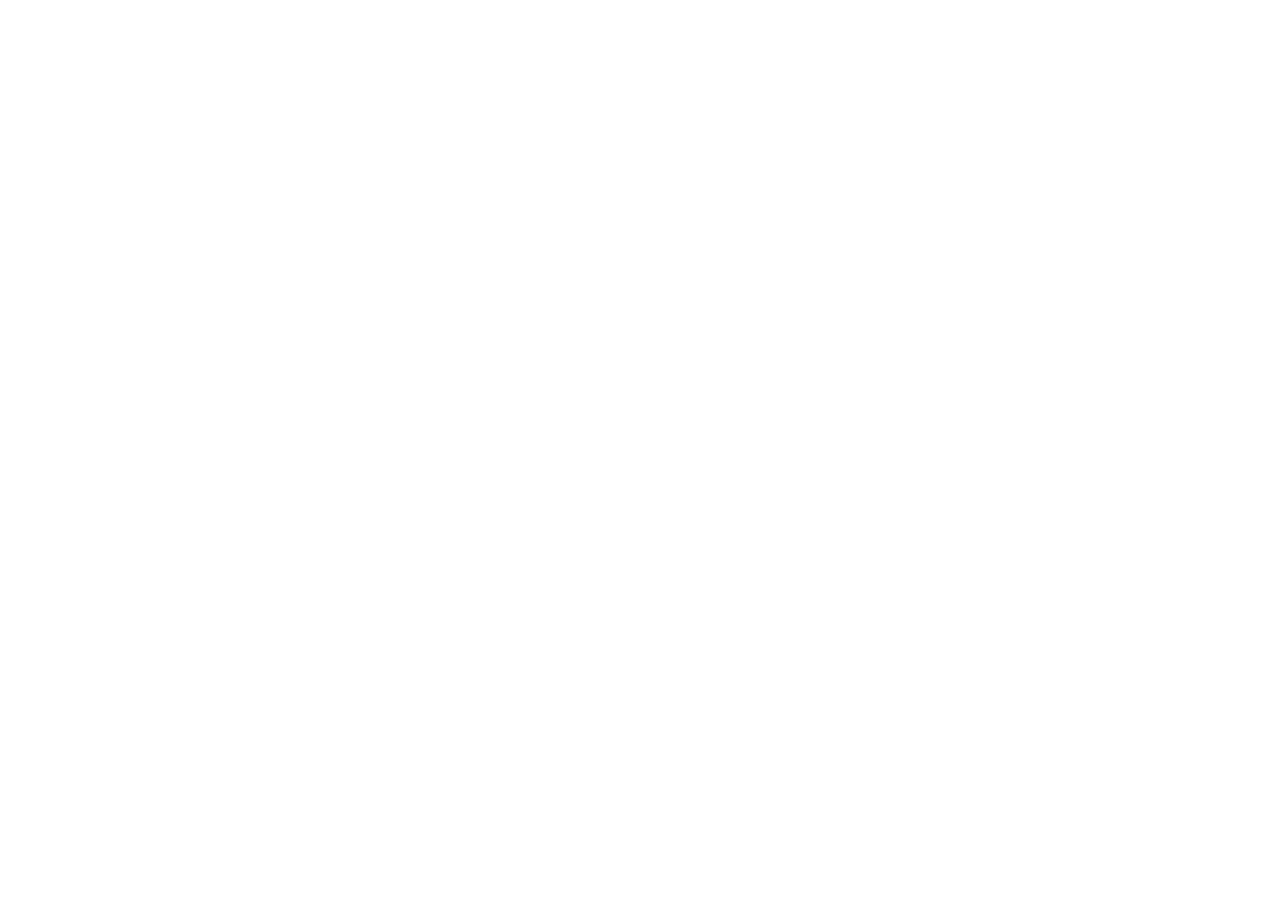
==== kontakt.html @ 820002ac "nieco" ====
<!DOCTYPE html>
<html lang="en">
<head>
    <meta charset="UTF-8">
    <meta name="viewport" content="width=device-width, initial-scale=1.0">
    <title>Document</title>
</head>
<body>
    
</body>
</html>
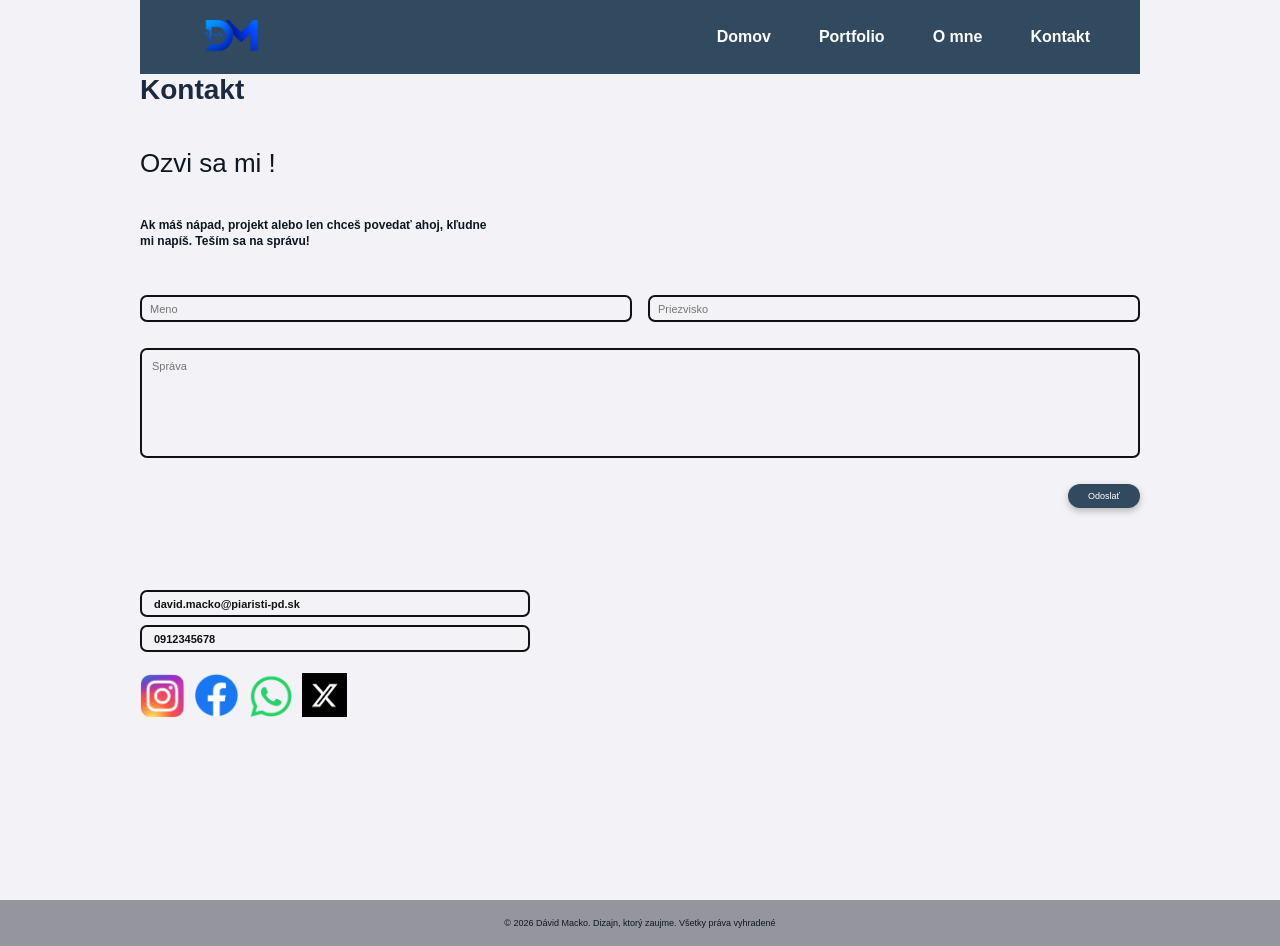
==== commit 892d4516: "mobilna verzia pravdepodobne hotovo" ====
--- a/kontakt.html
+++ b/kontakt.html
@@ -3,9 +3,125 @@
 <head>
     <meta charset="UTF-8">
     <meta name="viewport" content="width=device-width, initial-scale=1.0">
+    <link rel="stylesheet" href="css/style.css">
     <title>Document</title>
 </head>
 <body>
-    
+    <main class="kontakt">
+<header class="header">
+        <div class="header__logo">
+            <img src="images/logo.png" alt="moje_logo">
+        </div>
+
+        <button class="header__menu" type="button" aria-label="Otvoriť menu" aria-expanded="false">&#9776;</button>
+
+        <nav class="header__nav" aria-label="Hlavná navigácia">
+            <a href="index.html" class="header__link">Domov</a>
+            <a href="portfolio.html" class="header__link">Portfolio</a>
+            <a href="o_mne.html" class="header__link">O mne</a>
+            <a href="kontakt.html" class="header__link">Kontakt</a>
+        </nav>
+    </header>
+    <section class="kontakt__hero">
+        <h1 class="kontakt__nadpis">Kontakt</h1>
+
+        <h2 class="kontakt__podnadpis">Ozvi sa mi !</h2>
+
+        <p class="kontakt__text">
+            Ak máš nápad, projekt alebo len chceš povedať ahoj,
+            kľudne mi napíš. Teším sa na správu!
+        </p>
+    </section>
+
+    <section class="formular">
+
+        <form class="formular__obsah">
+
+            <div class="formular__riadok">
+                <input
+                    type="text"
+                    class="formular__pole"
+                    placeholder="Meno"
+                    required>
+                    
+                <input
+                    type="text"
+                    class="formular__pole"
+                    placeholder="Priezvisko"
+                    required>
+            </div>
+
+            <textarea
+                class="formular__sprava"
+                placeholder="Správa"
+                required></textarea>
+
+            <button type="submit" class="formular__tlacidlo">
+                Odoslať
+            </button>
+
+        </form>
+
+    </section>
+
+    <section class="kontaktne_udaje">
+
+        <a href="mailto:david.macko@piaristi-pd.sk"
+            class="kontaktne_udaje__polozka">
+            david.macko@piaristi-pd.sk
+        </a>
+
+        <a href="tel:+421912345678"
+            class="kontaktne_udaje__polozka">
+            0912345678
+        </a>
+
+    </section>
+
+    <section class="socialne_siete">
+
+        <a href="#" class="socialne_siete__odkaz">
+            <img src="assets/icons/instagram.png" alt="Instagram">
+        </a>
+
+        <a href="#" class="socialne_siete__odkaz">
+            <img src="assets/icons/facebook.png" alt="Facebook">
+        </a>
+
+        <a href="#" class="socialne_siete__odkaz">
+            <img src="assets/icons/whatsapp.png" alt="WhatsApp">
+        </a>
+
+        <a href="#" class="socialne_siete__odkaz">
+            <img src="assets/icons/twitter.png" alt="X">
+        </a>
+
+    </section>
+    </main>
+        <footer class="footer">
+        <p class="footer__text">© 2026 Dávid Macko. Dizajn, ktorý zaujme. Všetky práva vyhradené</p>
+        </footer>
+<script>
+    const menuButton = document.querySelector('.header__menu');
+    const header = document.querySelector('.header');
+    const headerNav = document.querySelector('.header__nav');
+
+    if (menuButton && header && headerNav) {
+        menuButton.addEventListener('click', () => {
+            const isOpen = headerNav.classList.toggle('header__nav--open');
+            header.classList.toggle('header--open', isOpen);
+            menuButton.setAttribute('aria-expanded', String(isOpen));
+        });
+
+        // close menu when clicking a nav link
+        headerNav.querySelectorAll('a').forEach(link => {
+            link.addEventListener('click', () => {
+                headerNav.classList.remove('header__nav--open');
+                header.classList.remove('header--open');
+                menuButton.setAttribute('aria-expanded', 'false');
+            });
+        });
+    }
+</script>
 </body>
 </html>
--- a/css/style.css
+++ b/css/style.css
@@ -0,0 +1,1060 @@
+@import url('https://fonts.googleapis.com/css2?family=Allerta+Stencil&family=Poppins:ital,wght@0,100;0,200;0,300;0,400;0,500;0,600;0,700;0,800;0,900;1,100;1,200;1,300;1,400;1,500;1,600;1,700;1,800;1,900&display=swap'); /*Allerta Stencil-Nadpisy projektor*/
+
+@import url('https://fonts.googleapis.com/css2?family=Allerta+Stencil&family=Inter:ital,opsz,wght@0,14..32,100..900;1,14..32,100..900&family=Poppins:ital,wght@0,100;0,200;0,300;0,400;0,500;0,600;0,700;0,800;0,900;1,100;1,200;1,300;1,400;1,500;1,600;1,700;1,800;1,900&display=swap');/*Text*/
+
+@import url('https://fonts.googleapis.com/css2?family=Allerta+Stencil&family=Inria+Serif:ital,wght@0,300;0,400;0,700;1,300;1,400;1,700&family=Inter:ital,opsz,wght@0,14..32,100..900;1,14..32,100..900&family=Poppins:ital,wght@0,100;0,200;0,300;0,400;0,500;0,600;0,700;0,800;0,900;1,100;1,200;1,300;1,400;1,500;1,600;1,700;1,800;1,900&display=swap');/*Velke nadpisy*/
+ 
+:root{
+    --pozadie: #F3F3F7;
+    --footer:#95959D;
+    --primarna: #324A5F;
+    --tlacidla: #324A5F;
+    --menu:#324A5F;
+    --menu_text:#000000;
+    --nadpis:#1B2A41;
+    --pod_nadpis:#000000;
+    --nadpisy_projektov:#0C1821;
+    --text:#0C1821;
+    --bulet_point_text1:#0C1821;
+    --bulet_point_text2:#FFFFFF;
+    --tlacidla_text:#FFFFFF;
+    --okno:#FFFFFF;
+ 
+    --nadpisy_projektov: "Allerta Stencil", sans-serif;
+    --font-text: "Inter", sans-serif;
+    --velke_nadpisy: "Inria Serif", serif;
+ 
+    --medzera-s: 1rem;
+    --medzera-m: 1.5rem;
+    --medzera-l: 2rem;
+    --medzera-xl: 3rem;
+}
+ 
+ 
+ 
+ 
+ 
+ 
+*{
+
+    box-sizing:border-box;
+
+}
+
+body{
+    padding: 0;
+    margin:0;
+
+    background:var(--pozadie);
+
+    color:var(--text);
+
+    font-family:var(--font-text);
+
+}
+
+img{
+
+    max-width:100%;
+
+    display:block;
+
+}
+
+a{
+
+    text-decoration:none;
+
+}
+
+/* HEADER */
+
+.header{
+
+    height:74px;
+
+    background:var(--primarna);
+
+    display:flex;
+
+    justify-content:space-between;
+
+    align-items:center;
+
+    padding:0 16px;
+    margin: 0;
+
+}
+
+.header__logo img{
+
+    width:82px;
+
+}
+
+.header__menu{
+
+    display:flex;
+
+    background:none;
+
+    border:none;
+
+    color:#111;
+
+    font-size:34px;
+
+    cursor:pointer;
+
+}
+
+.header__nav{
+
+    display:none;
+
+}
+
+.header__nav--open{
+
+    display:flex;
+
+    position:absolute;
+
+    top:74px;
+
+    left:0;
+
+    width:100%;
+
+    background:var(--primarna);
+
+    flex-direction:column;
+
+    align-items:center;
+
+    gap:18px;
+
+    padding:20px 0;
+
+    z-index:10;
+
+}
+
+.header__link{
+
+    color:white;
+
+    font-weight:700;
+
+}
+
+/* MAIN */
+
+.main{
+
+    padding:14px 18px 90px;
+    margin: 0;
+    
+
+}
+
+/* INDEX + O MNE HERO */
+
+.hero{
+
+    display:flex;
+
+    flex-direction:column;
+
+    align-items:center;
+
+    text-align:center;
+
+    gap:22px;
+
+    margin-bottom:58px;
+
+}
+
+.o_mne .hero{
+
+    align-items:flex-start;
+
+    text-align:left;
+
+    margin-bottom:42px;
+
+}
+
+.hero__obrazok img{
+
+    width:250px;
+
+    height:auto;
+
+    object-fit:cover;
+
+}
+
+.o_mne .hero__obrazok img{
+
+    width:250px;
+
+}
+
+.hero__nadpis{
+
+    font-family:var(--font-nadpis);
+
+    color:var(--nadpis);
+
+    font-size:26px;
+
+    line-height:1.25;
+
+    margin:0 0 22px;
+
+}
+
+.index .hero__nadpis{
+
+    font-family:var(--font-text);
+
+    font-size:20px;
+
+    font-weight:800;
+
+    max-width:250px;
+
+    margin:0 auto 24px;
+
+}
+
+.hero__text{
+
+    font-size:14px;
+
+    line-height:1.45;
+
+    margin:0 0 26px;
+
+}
+
+.hero__tlacidlo{
+
+    display:inline-block;
+
+    background:var(--primarna);
+
+    color:white;
+
+    padding:12px 28px;
+
+    border-radius:28px;
+
+    font-size:13px;
+
+    box-shadow:0 4px 8px rgba(0,0,0,.25);
+
+    transition:.25s;
+
+}
+
+.hero__tlacidlo:hover{
+
+    transform:translateY(-3px);
+
+}
+
+/* IKONY O MNE */
+
+.hero__icons{
+
+    display:flex;
+
+    gap:10px;
+
+    flex-wrap:wrap;
+
+    margin-top:28px;
+
+}
+
+.icon_badge{
+
+    width:56px;
+
+    height:56px;
+
+    border-radius:8px;
+
+    display:flex;
+
+    justify-content:center;
+
+    align-items:center;
+
+    color:white;
+
+    font-size:22px;
+
+    font-weight:800;
+
+    box-shadow:0 3px 7px rgba(0,0,0,.25);
+
+}
+
+/* PROJEKTY NA INDEXE */
+
+.projekty{
+
+    display:flex;
+
+    flex-direction:column;
+
+    gap:14px;
+
+}
+
+.projekty__nadpis{
+
+    font-family:var(--font-projekty);
+
+    font-size:14px;
+
+    margin:0 0 12px;
+
+    color:#111;
+
+}
+
+.index .projekty__nadpis{
+
+    margin-top:10px;
+
+}
+
+.projekty article{
+
+    background:white;
+
+    border-radius:18px;
+
+    padding:14px;
+
+    box-shadow:0 4px 8px rgba(0,0,0,.25);
+
+}
+
+.projekty__karta__nadpis{
+
+    font-family:var(--font-projekty);
+
+    font-size:13px;
+
+    margin:0 0 12px;
+
+    color:#111;
+
+}
+
+.projekty__karta__nadpis::before{
+
+    content:"• ";
+
+}
+
+.projekty__obsah{
+
+    display:flex;
+
+    align-items:center;
+
+    gap:18px;
+
+}
+
+.projekty__obrazok{
+
+    width:130px;
+
+    height:130px;
+
+    object-fit:cover;
+
+}
+
+.projekty__info{
+
+    flex:1;
+
+    font-size:11px;
+
+    line-height:1.35;
+
+    margin:0;
+
+}
+
+.projekty__tlacidlo{
+
+    align-self:flex-end;
+
+    background:var(--primarna);
+
+    color:white;
+
+    font-size:9px;
+
+    padding:9px 15px;
+
+    border-radius:20px;
+
+    box-shadow:0 3px 7px rgba(0,0,0,.25);
+
+}
+
+/* O MNE - ZRUČNOSTI */
+
+.o_mne .projekty{
+
+    gap:14px;
+
+}
+
+.o_mne .projekty__nadpis{
+
+    font-family:var(--font-nadpis);
+
+    font-size:24px;
+
+    margin:30px 0 12px;
+
+}
+
+.o_mne .projekty article{
+
+    padding:13px 18px;
+
+    border-radius:18px;
+
+}
+
+.o_mne .projekty article:nth-of-type(odd){
+
+    background:var(--primarna);
+
+    color:white;
+
+}
+
+.o_mne .projekty article:nth-of-type(even){
+
+    background:white;
+
+    color:#111;
+
+}
+
+.o_mne .projekty__karta__nadpis{
+
+    font-family:var(--font-text);
+
+    font-size:13px;
+
+    font-weight:400;
+
+    margin:0;
+
+}
+
+.o_mne .projekty__karta__nadpis::before{
+
+    content:"";
+
+}
+
+.o_mne .projekty__obsah{
+
+    display:block;
+
+}
+
+.projekty__list{
+
+    list-style:none;
+
+    padding:0;
+
+    margin:0;
+
+    font-size:12px;
+
+    line-height:1.35;
+
+}
+
+.projekty__list li::before{
+
+    content:"• ";
+
+}
+
+/* PORTFÓLIO */
+
+.portfolio .hero{
+
+    align-items:flex-start;
+
+    text-align:left;
+
+    margin-bottom:18px;
+
+}
+
+.portfolio .hero__nadpis{
+
+    font-size:28px;
+
+    margin-bottom:10px;
+
+}
+
+.portfolio .hero__text{
+
+    font-size:11px;
+
+    margin:0;
+
+}
+
+.portfolio-list{
+
+    display:flex;
+
+    flex-direction:column;
+
+    gap:8px;
+
+}
+
+.portfolio-card{
+
+    background:white;
+
+    border-radius:16px;
+
+    padding:12px;
+
+    box-shadow:0 4px 8px rgba(0,0,0,.28);
+
+    display:grid;
+
+    grid-template-columns:118px 1fr;
+
+    column-gap:18px;
+
+    min-height:178px;
+
+}
+
+.portfolio-card__image{
+
+    grid-column:1;
+
+    grid-row:2 / 4;
+
+    width:118px;
+
+    height:118px;
+
+    overflow:hidden;
+
+}
+
+.portfolio-card__image img{
+
+    width:100%;
+
+    height:100%;
+
+    object-fit:cover;
+
+}
+
+.portfolio-card__content{
+
+    display:contents;
+
+}
+
+.portfolio-card__title{
+
+    grid-column:1 / 3;
+
+    font-family:var(--font-text);
+
+    font-size:12px;
+
+    font-weight:700;
+
+    margin:0 0 12px;
+
+    color:#111;
+
+}
+
+.portfolio-card__title::before{
+
+    content:"• ";
+
+}
+
+.portfolio-card__description{
+
+    grid-column:2;
+
+    grid-row:2;
+
+    font-size:10.5px;
+
+    line-height:1.25;
+
+    margin:24px 0 0;
+
+}
+
+.portfolio-card__footer{
+
+    grid-column:1 / 3;
+
+    grid-row:3;
+
+    display:flex;
+
+    justify-content:space-between;
+
+    align-items:flex-end;
+
+    margin-top:10px;
+
+}
+
+.portfolio-card__tool-icon{
+
+    width:22px;
+
+    height:22px;
+
+    object-fit:contain;
+
+    border-radius:4px;
+
+}
+
+.btn,
+
+.btn--project{
+
+    border:none;
+
+    background:var(--primarna);
+
+    color:white;
+
+    border-radius:18px;
+
+    padding:7px 10px;
+
+    font-size:8px;
+
+    line-height:1.05;
+
+    cursor:pointer;
+
+    box-shadow:0 3px 6px rgba(0,0,0,.25);
+
+}
+
+.btn--project:hover{
+
+    transform:translateY(-2px);
+
+}
+
+/* MODAL PORTFÓLIO */
+
+.portfolio-modal{
+
+    display:none;
+
+    position:fixed;
+
+    inset:0;
+
+    background:rgba(0,0,0,.85);
+
+    z-index:100;
+
+    justify-content:center;
+
+    align-items:center;
+
+    padding:20px;
+
+}
+
+.portfolio-modal--open{
+
+    display:flex;
+
+}
+
+.portfolio-modal__content{
+
+    background:white;
+
+    border-radius:14px;
+
+    padding:20px;
+
+    max-width:90vw;
+
+    max-height:90vh;
+
+    overflow:auto;
+
+    position:relative;
+
+}
+
+.portfolio-modal__close{
+
+    position:absolute;
+
+    top:8px;
+
+    right:12px;
+
+    border:none;
+
+    background:none;
+
+    font-size:34px;
+
+    cursor:pointer;
+
+}
+
+.portfolio-modal__title{
+
+    font-family:var(--font-nadpis);
+
+    margin:35px 0 18px;
+
+}
+
+.portfolio-modal__image{
+
+    max-width:800px;
+
+    width:100%;
+
+    border-radius:10px;
+
+}
+
+/* KONTAKT */
+
+.kontakt{
+
+    min-height:100vh;
+
+    padding:0px 0px 120px;
+
+    background:var(--pozadie);
+
+}
+
+.kontakt__nadpis{
+
+    font-family:var(--font-nadpis);
+
+    font-size:28px;
+
+    color:var(--nadpis);
+
+    margin:0 0 42px;
+
+}
+
+.kontakt__podnadpis{
+
+    font-size:26px;
+
+    font-weight:400;
+
+    margin:0 0 38px;
+
+}
+
+.kontakt__text{
+
+    font-size:12px;
+
+    font-weight:700;
+
+    line-height:1.35;
+
+    margin:0 0 46px;
+
+    max-width:360px;
+
+}
+
+.formular__obsah{
+
+    display:flex;
+
+    flex-direction:column;
+
+    gap:26px;
+
+}
+
+.formular__riadok{
+
+    display:flex;
+
+    gap:16px;
+
+}
+
+.formular__pole{
+
+    width:100%;
+
+    height:27px;
+
+    border:2px solid #111;
+
+    border-radius:7px;
+
+    background:transparent;
+
+    padding:0 8px;
+
+    font-size:11px;
+
+}
+
+.formular__sprava{
+
+    width:100%;
+
+    height:110px;
+
+    border:2px solid #111;
+
+    border-radius:7px;
+
+    background:transparent;
+
+    resize:none;
+
+    padding:10px;
+
+    font-family:var(--font-text);
+
+    font-size:11px;
+
+}
+
+.formular__pole:focus,
+
+.formular__sprava:focus{
+
+    outline:none;
+
+    border-color:var(--primarna);
+
+    box-shadow:0 0 0 2px rgba(50,74,95,.18);
+
+}
+
+.formular__tlacidlo{
+
+    align-self:flex-end;
+
+    background:var(--primarna);
+
+    color:white;
+
+    border:none;
+
+    border-radius:20px;
+
+    padding:7px 20px;
+
+    font-size:9px;
+
+    cursor:pointer;
+
+    box-shadow:0 3px 7px rgba(0,0,0,.25);
+
+}
+
+.kontaktne_udaje{
+
+    margin-top:82px;
+
+    display:flex;
+
+    flex-direction:column;
+
+    gap:8px;
+
+}
+
+.kontaktne_udaje__polozka{
+
+    width:100%;
+
+    max-width:390px;
+
+    height:27px;
+
+    border:2px solid #111;
+
+    border-radius:7px;
+
+    color:#111;
+
+    font-size:11px;
+
+    font-weight:800;
+
+    display:flex;
+
+    align-items:center;
+
+    justify-content:space-between;
+
+    padding:0 12px;
+
+}
+
+.kontaktne_udaje__polozka:hover{
+
+    background:var(--primarna);
+
+    color:white;
+
+}
+
+.socialne_siete{
+
+    display:flex;
+
+    gap:9px;
+
+    margin-top:20px;
+
+}
+
+.socialne_siete__odkaz img{
+
+    width:45px;
+
+    height:45px;
+
+    object-fit:contain;
+
+}
+
+.socialne_siete__odkaz:hover{
+
+    transform:scale(1.08);
+
+}
+
+/* FOOTER */
+
+.footer{
+
+    background:var(--footer);
+
+    text-align:center;
+
+    padding:18px 10px;
+
+}
+
+.footer__text{
+
+    margin:0;
+
+    font-size:9px;
+
+}
+
+/* DESKTOP */
+
+@media(min-width:769px){
+
+    .header{
+
+        padding:0 50px;
+
+    }
+
+    .header__menu{
+
+        display:none;
+
+    }
+
+    .header__nav{
+
+        display:flex;
+
+        gap:48px;
+
+    }
+
+    .main,
+
+    .kontakt{
+
+        max-width:1000px;
+
+        margin:auto;
+
+    }
+
+    .hero{
+
+        flex-direction:row;
+
+        justify-content:center;
+
+        text-align:left;
+
+    }
+
+    .portfolio-card{
+
+        grid-template-columns:180px 1fr;
+
+    }
+
+    .portfolio-card__image{
+
+        width:180px;
+
+        height:180px;
+
+    }
+
+}
+ 
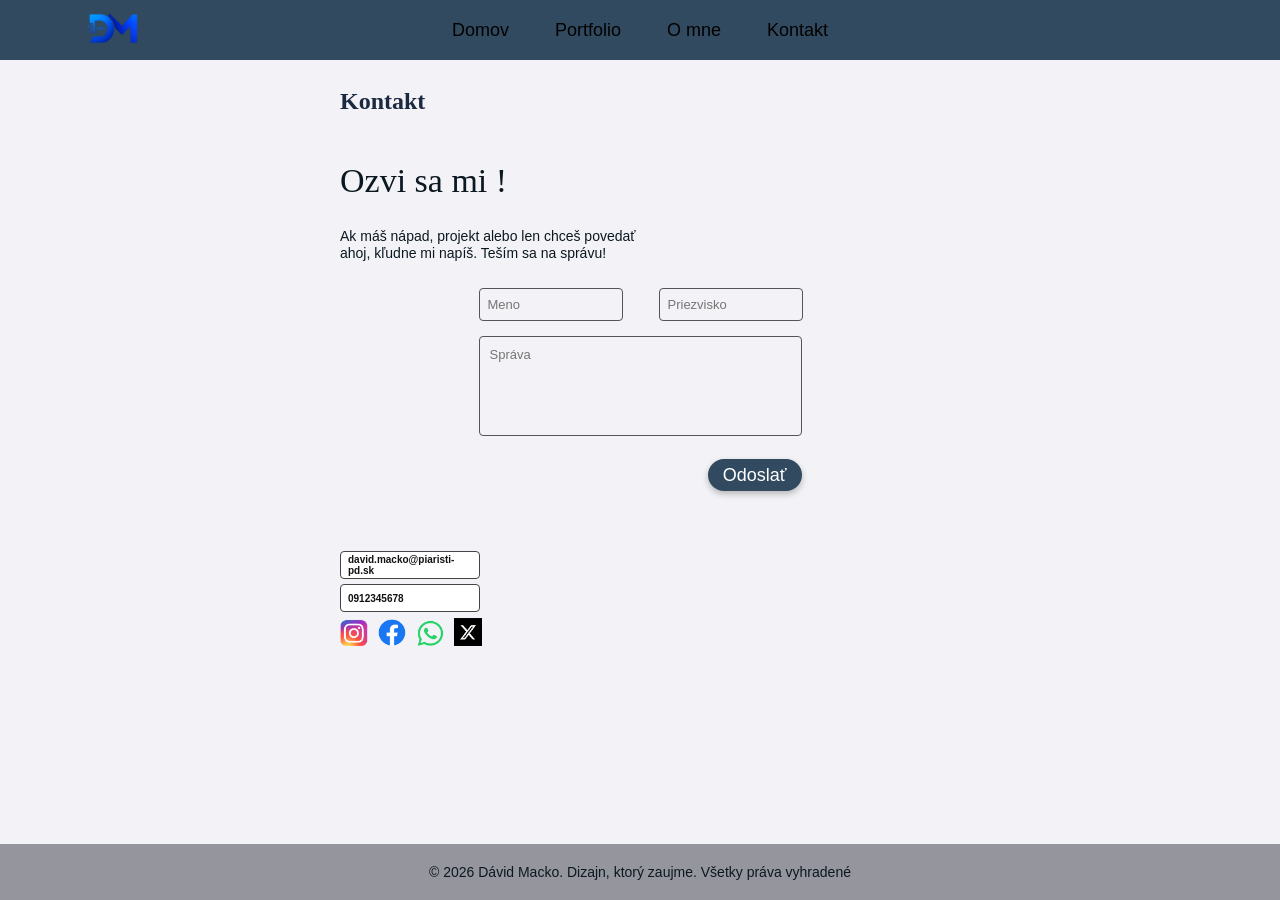
==== commit ffb97c38: "hotovo asi" ====
--- a/kontakt.html
+++ b/kontakt.html
@@ -4,6 +4,7 @@
     <meta charset="UTF-8">
     <meta name="viewport" content="width=device-width, initial-scale=1.0">
     <link rel="stylesheet" href="css/style.css">
+    <link rel="stylesheet" href="css/normalize.css">
     <title>Document</title>
 </head>
 <body>
--- a/css/style.css
+++ b/css/style.css
@@ -3,7 +3,7 @@
 @import url('https://fonts.googleapis.com/css2?family=Allerta+Stencil&family=Inter:ital,opsz,wght@0,14..32,100..900;1,14..32,100..900&family=Poppins:ital,wght@0,100;0,200;0,300;0,400;0,500;0,600;0,700;0,800;0,900;1,100;1,200;1,300;1,400;1,500;1,600;1,700;1,800;1,900&display=swap');/*Text*/
 
 @import url('https://fonts.googleapis.com/css2?family=Allerta+Stencil&family=Inria+Serif:ital,wght@0,300;0,400;0,700;1,300;1,400;1,700&family=Inter:ital,opsz,wght@0,14..32,100..900;1,14..32,100..900&family=Poppins:ital,wght@0,100;0,200;0,300;0,400;0,500;0,600;0,700;0,800;0,900;1,100;1,200;1,300;1,400;1,500;1,600;1,700;1,800;1,900&display=swap');/*Velke nadpisy*/
- 
+
 :root{
     --pozadie: #F3F3F7;
     --footer:#95959D;
@@ -19,22 +19,19 @@
     --bulet_point_text2:#FFFFFF;
     --tlacidla_text:#FFFFFF;
     --okno:#FFFFFF;
- 
+
     --nadpisy_projektov: "Allerta Stencil", sans-serif;
     --font-text: "Inter", sans-serif;
     --velke_nadpisy: "Inria Serif", serif;
- 
+
     --medzera-s: 1rem;
     --medzera-m: 1.5rem;
     --medzera-l: 2rem;
     --medzera-xl: 3rem;
 }
- 
- 
- 
- 
- 
- 
+
+
+
 *{
 
     box-sizing:border-box;
@@ -416,13 +413,17 @@
 
 /* O MNE - ZRUČNOSTI */
 
-.o_mne .projekty{
+.o_mne .zrucnosti{
+
+    display:flex;
+
+    flex-direction:column;
 
     gap:14px;
 
 }
 
-.o_mne .projekty__nadpis{
+.o_mne .zrucnosti__nadpis{
 
     font-family:var(--font-nadpis);
 
@@ -432,7 +433,7 @@
 
 }
 
-.o_mne .projekty article{
+.o_mne .zrucnosti__karta{
 
     padding:13px 18px;
 
@@ -440,7 +441,7 @@
 
 }
 
-.o_mne .projekty article:nth-of-type(odd){
+.o_mne .zrucnosti__karta:nth-of-type(odd){
 
     background:var(--primarna);
 
@@ -448,7 +449,7 @@
 
 }
 
-.o_mne .projekty article:nth-of-type(even){
+.o_mne .zrucnosti__karta:nth-of-type(even){
 
     background:white;
 
@@ -456,7 +457,7 @@
 
 }
 
-.o_mne .projekty__karta__nadpis{
+.o_mne .zrucnosti__karta__nadpis{
 
     font-family:var(--font-text);
 
@@ -468,19 +469,19 @@
 
 }
 
-.o_mne .projekty__karta__nadpis::before{
+.o_mne .zrucnosti__karta__nadpis::before{
 
     content:"";
 
 }
 
-.o_mne .projekty__obsah{
+.o_mne .zrucnosti__obsah{
 
     display:block;
 
 }
 
-.projekty__list{
+.zrucnosti__list{
 
     list-style:none;
 
@@ -494,7 +495,7 @@
 
 }
 
-.projekty__list li::before{
+.zrucnosti__list li::before{
 
     content:"• ";
 
@@ -998,63 +999,527 @@
 
 }
 
-/* DESKTOP */
-
-@media(min-width:769px){
-
-    .header{
-
-        padding:0 50px;
-
-    }
-
-    .header__menu{
-
-        display:none;
-
-    }
-
-    .header__nav{
-
-        display:flex;
-
-        gap:48px;
-
-    }
-
-    .main,
-
-    .kontakt{
-
-        max-width:1000px;
-
-        margin:auto;
-
-    }
-
-    .hero{
-
-        flex-direction:row;
-
-        justify-content:center;
-
-        text-align:left;
-
-    }
-
-    .portfolio-card{
-
-        grid-template-columns:180px 1fr;
-
-    }
-
-    .portfolio-card__image{
-
-        width:180px;
-
-        height:180px;
-
-    }
-
-}
- +
+/* ================= DESKTOP ================= */
+
+/* ================= DESKTOP PODĽA OBRÁZKOV ================= */
+
+@media (min-width: 769px) {
+
+    html,
+    body {
+        width: 100%;
+        min-height: 100%;
+        overflow-x: hidden; 
+        margin: 0; 
+    }
+
+
+    body {
+        background: var(--pozadie);
+    }
+
+    /* HEADER */
+
+    .header {
+        position: sticky;
+        top: 0;
+        z-index: 999;
+        width: 100%;
+        height: 60px;
+        padding: 0 75px;
+        background: var(--primarna);
+        display: flex;
+        align-items: center;
+        justify-content: flex-start;
+    }
+
+    .header__logo {
+        position: relative;
+        z-index: 2;
+    }
+
+    .header__logo img {
+        width: 75px;
+        height: auto;
+    }
+
+    .header__menu {
+        display: none;
+    }
+
+    .header__nav {
+        position: absolute;
+        left: 50%;
+        transform: translateX(-50%);
+        display: flex;
+        align-items: center;
+        gap: 46px;
+    }
+
+    .header__link {
+        color: #000;
+        font-size: 18px;
+        font-weight: 500;
+    }
+
+    /* VŠEOBECNÉ */
+
+    .main {
+        width: 100%;
+        max-width: none;
+        padding: 0;
+        margin: 0;
+    }
+
+    .hero__tlacidlo,
+    .projekty__tlacidlo,
+    .btn,
+    .btn--project,
+    .formular__tlacidlo {
+        background: var(--primarna);
+        color: white;
+        border: none;
+        border-radius: 22px;
+        box-shadow: 0 3px 6px rgba(0,0,0,.25);
+        cursor: pointer;
+    }
+
+    .footer {
+        width: 100%;
+        min-height: 56px;
+        padding: 0;
+        background: var(--footer);
+        display: flex;
+        align-items: center;
+        justify-content: center;
+        overflow: hidden;
+    }
+
+    .footer__text {
+        font-size: 14px;
+    }
+
+    /* DOMOV */
+
+    .index .hero {
+        width: 760px;
+        margin: 25px auto 38px;
+        display: grid;
+        grid-template-columns: 300px 300px;
+        gap: 70px;
+        align-items: center;
+        text-align: left;
+    }
+
+    .index .hero__obrazok {
+        width: 300px;
+    }
+
+    .index .hero__obrazok img {
+        width: 300px;
+        height: auto;
+        object-fit: contain;
+        display: block;
+    }
+
+    .index .hero__nadpis {
+        font-family: var(--velke_nadpisy);
+        font-size: 38px;
+        line-height: .95;
+        color: #000;
+        max-width: 190px;
+        margin: 0 0 24px;
+    }
+
+    .index .hero__text {
+        width: 270px;
+        font-size: 13px;
+        line-height: 1.2;
+        margin: 0 0 22px;
+    }
+
+    .hero__tlacidlo {
+        padding: 10px 20px;
+        font-size: 12px;
+    }
+
+    .index .projekty {
+        width: 700px;
+        margin: 0 auto 42px;
+        display: grid;
+        grid-template-columns: repeat(3, 1fr);
+        gap: 14px;
+    }
+
+    .index .projekty__nadpis {
+        grid-column: 1 / -1;
+        font-family: var(--velke_nadpisy);
+        font-size: 17px;
+        margin: 0 0 10px;
+        color: #000;
+    }
+
+    .index .projekty article {
+        height: 260px;
+        background: white;
+        border-radius: 13px;
+        padding: 22px 24px 12px;
+        box-shadow: 0 2px 4px rgba(0,0,0,.28);
+    }
+
+    .index .projekty__obsah {
+        display: block;
+    }
+
+    .index .projekty__karta__nadpis {
+        font-family: var(--nadpisy_projektov);
+        font-size: 14px;
+        letter-spacing: 1px;
+        margin: 0 0 10px;
+    }
+
+    .index .projekty__obrazok {
+        width: 145px;
+        height: 145px;
+        object-fit: contain;
+        margin: 0 auto 10px;
+    }
+
+    .index .projekty__info {
+        font-size: 8px;
+        line-height: 1.2;
+        margin: 0;
+    }
+
+    .index .projekty__tlacidlo {
+        grid-column: 1 / -1;
+        justify-self: center;
+        margin-top: 14px;
+        padding: 10px 34px;
+        font-size: 12px;
+    }
+
+    /* PORTFÓLIO */
+
+    body.portfolio {
+        min-height: 100vh;
+        display: flex;
+        flex-direction: column;
+    }
+
+    body.portfolio .main {
+        flex: 1;
+        padding-bottom: 30px;
+    }
+
+    body.portfolio .footer {
+        margin-top: auto;
+    }
+
+    .portfolio .hero {
+        width: 700px;
+        margin: 18px auto 20px;
+        display: block;
+        text-align: left;
+    }
+
+    .portfolio .hero__nadpis {
+        font-family: var(--velke_nadpisy);
+        font-size: 24px;
+        margin: 0 0 10px;
+    }
+
+    .portfolio .hero__text {
+        font-size: 13px;
+        margin: 0;
+    }
+
+    .portfolio-list {
+        width: 700px;
+        margin: 0 auto;
+        display: grid;
+        grid-template-columns: repeat(3, 1fr);
+        gap: 16px 12px;
+    }
+
+    .portfolio-card {
+        width: 100%;
+        height: 285px;
+        display: flex;
+        flex-direction: column;
+        background: white;
+        border-radius: 13px;
+        padding: 14px 20px;
+        box-shadow: 0 2px 4px rgba(0,0,0,.28);
+    }
+
+    .portfolio-card__content {
+        display: flex;
+        flex-direction: column;
+        height: 100%;
+    }
+
+    .portfolio-card__title {
+        font-family: var(--nadpisy_projektov);
+        font-size: 17px;
+        line-height: 1.05;
+        letter-spacing: 1px;
+        color: #1B2A41;
+        margin: 0 0 8px;
+    }
+
+    .portfolio-card__image {
+        width: 100%;
+        height: 132px;
+        overflow: visible;
+    }
+
+    .portfolio-card__image img {
+        width: 100%;
+        height: 132px;
+        object-fit: contain;
+    }
+
+    .portfolio-card__description {
+        font-size: 8px;
+        line-height: 1.25;
+        margin: 8px 0 0;
+    }
+
+    .portfolio-card__footer {
+        margin-top: auto;
+        display: flex;
+        justify-content: space-between;
+        align-items: flex-end;
+    }
+
+    .portfolio-card__tool-icon {
+        width: 30px;
+        height: 30px;
+    }
+
+    .btn--project {
+        font-size: 8px;
+        padding: 8px 10px;
+    }
+
+    /* O MNE */
+
+    .o_mne .hero {
+        width: 760px;
+        margin: 25px auto 0;
+        display: grid;
+        grid-template-columns: 300px 1fr;
+        gap: 50px;
+        align-items: start;
+        text-align: left;
+    }
+
+    .o_mne .hero__obrazok {
+        width: 300px;
+    }
+
+    .o_mne .hero__obrazok img {
+        width: 300px;
+        height: auto;
+        object-fit: contain;
+        display: block;
+    }
+
+    .o_mne .hero__nadpis {
+        font-family: var(--velke_nadpisy);
+        font-size: 24px;
+        margin: 0 0 20px;
+    }
+
+    .o_mne .hero__text {
+        font-size: 13px;
+        line-height: 1.25;
+        margin: 0 0 22px;
+    }
+
+    .o_mne .hero__icons {
+        display: flex;
+        gap: 12px;
+        margin-top: 35px;
+    }
+
+    .o_mne .icon_badge {
+        width: 48px;
+        height: 48px;
+        box-shadow: none;
+    }
+
+    .o_mne .zrucnosti {
+        width: 420px;
+        margin: 28px auto 0px;
+        display: flex;
+        flex-direction: column;
+        gap: 13px;
+    }
+
+    .o_mne .zrucnosti__nadpis {
+        font-family: var(--velke_nadpisy);
+        font-size: 18px;
+        margin: 0 0 5px;
+    }
+
+    .o_mne .zrucnosti__karta {
+        width: 100%;
+        border-radius: 12px;
+        padding: 12px 16px;
+        box-shadow: 0 2px 4px rgba(0,0,0,.28);
+    }
+
+    .o_mne .zrucnosti__karta__nadpis {
+        font-size: 12px;
+        margin: 0;
+    }
+
+    .zrucnosti__list {
+        font-size: 11px;
+        line-height: 1.3;
+    }
+
+    /* KONTAKT */
+
+    .kontakt {
+        width: 100%;
+        max-width: none;
+        min-height: calc(100vh - 56px);
+        padding: 0;
+        background: var(--pozadie);
+    }
+
+    .kontakt__hero {
+        width: 600px;
+        margin: 28px auto 25px;
+    }
+
+    .kontakt__nadpis {
+        font-family: var(--velke_nadpisy);
+        font-size: 24px;
+        margin: 0 0 45px;
+    }
+
+    .kontakt__podnadpis {
+        font-family: var(--velke_nadpisy);
+        font-size: 34px;
+        font-weight: 400;
+        margin: 0 0 28px;
+    }
+
+    .kontakt__text {
+        width: 300px;
+        font-size: 14px;
+        line-height: 1.25;
+        font-weight: 400;
+        margin: 0;
+    }
+
+    .formular {
+        width: 323px;
+        margin: 20px auto 35px;
+    }
+
+    .formular__obsah {
+        display: flex;
+        flex-direction: column;
+        gap: 15px;
+    }
+
+    .formular__riadok {
+        display: flex;
+        gap: 36px;
+    }
+
+    .formular__pole {
+        width: 144px;
+        height: 33px;
+        border: 1px solid #555;
+        border-radius: 4px;
+        font-size: 13px;
+    }
+
+    .formular__sprava {
+        width: 323px;
+        height: 100px;
+        border: 1px solid #555;
+        border-radius: 4px;
+        font-size: 13px;
+    }
+
+    .formular__tlacidlo {
+        align-self: flex-end;
+        margin-top: 8px;
+        padding: 6px 15px;
+        font-size: 18px;
+    }
+
+    .kontaktne_udaje,
+    .socialne_siete {
+        width: 600px;
+        margin-left: auto;
+        margin-right: auto;
+    }
+
+    .kontaktne_udaje {
+        margin-top: 60px;
+        gap: 5px;
+    }
+
+    .kontaktne_udaje__polozka {
+        width: 140px;
+        height: 28px;
+        border: 1px solid #444;
+        border-radius: 4px;
+        font-size: 10px;
+        padding: 0 7px;
+        background: white;
+    }
+
+    .socialne_siete {
+        display: flex;
+        gap: 10px;
+        margin-top: 6px;
+    }
+
+    .socialne_siete__odkaz img {
+        width: 28px;
+        height: 28px;
+    }
+}
+
+/* FIX FOOTER - bez bielej medzery na všetkých stránkach */
+@media (min-width: 769px) {
+
+    body.index,
+    body.o_mne,
+    body.portfolio,
+    body.kontakt {
+        min-height: 100vh;
+        display: flex;
+        flex-direction: column;
+    }
+
+    body.index .main,
+    body.o_mne .main,
+    body.portfolio .main,
+    body.kontakt .main {
+        flex: 1;
+        padding-bottom: 0;
+    }
+
+    body.index .footer,
+    body.o_mne .footer,
+    body.portfolio .footer,
+    body.kontakt .footer {
+        margin-top: auto;
+    }
+
+    .index .projekty,
+    .o_mne .zrucnosti {
+        margin-bottom: 20px;
+    }
+}
